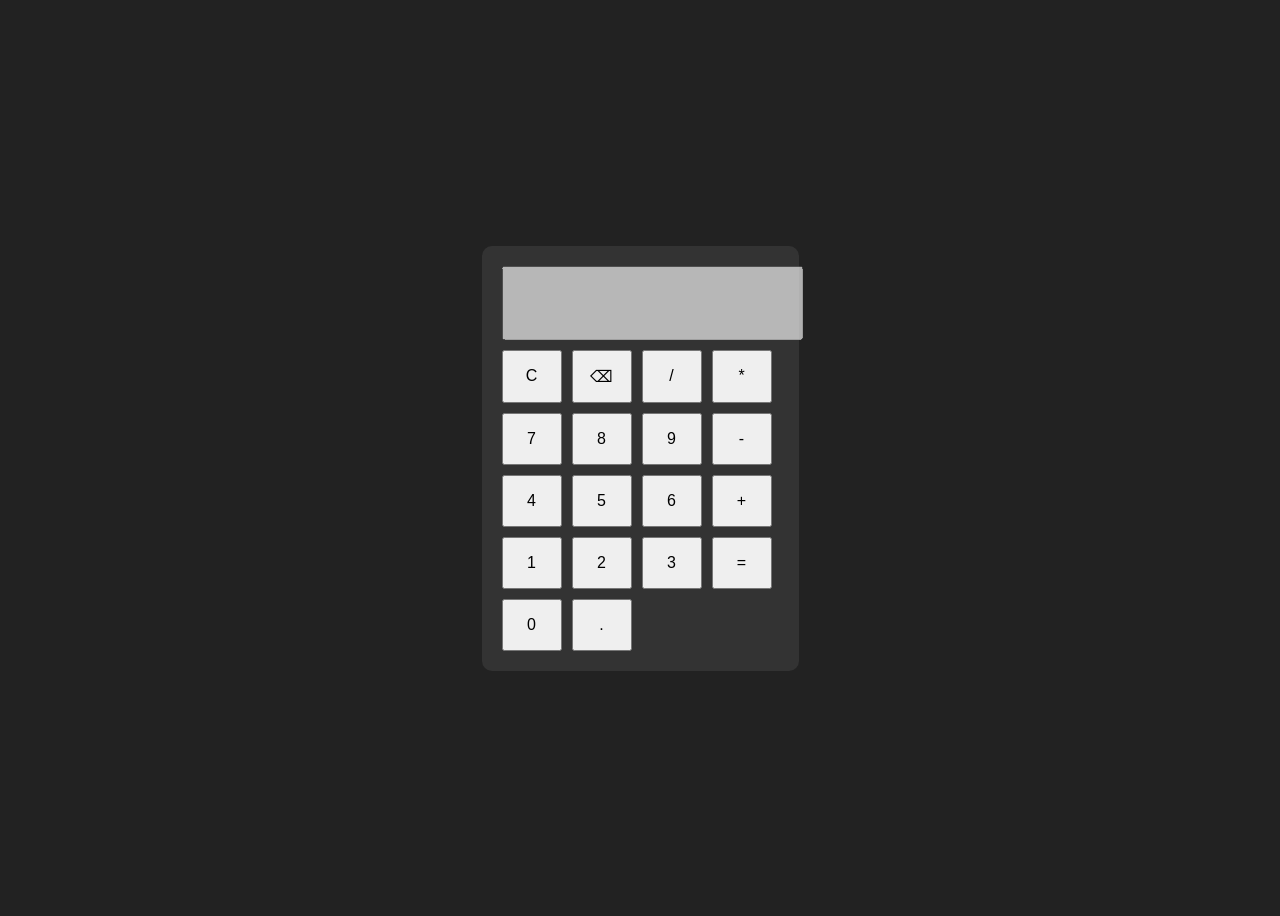
==== index.html @ 7a37e81c "Rename Calculator.html to index.html" ====
<!DOCTYPE html>
<html lang="en">
<head>
    <title>Calculator</title>
    <link rel="stylesheet" href="style.css">
</head>
<body>

<div class="calculator">
    <input type="text" id="display" disabled>

    <div class="buttons">
        <button onclick="clearDisplay()">C</button>
        <button onclick="deleteLast()">⌫</button>
        <button onclick="appendValue('/')">/</button>
        <button onclick="appendValue('*')">*</button>

        <button onclick="appendValue('7')">7</button>
        <button onclick="appendValue('8')">8</button>
        <button onclick="appendValue('9')">9</button>
        <button onclick="appendValue('-')">-</button>

        <button onclick="appendValue('4')">4</button>
        <button onclick="appendValue('5')">5</button>
        <button onclick="appendValue('6')">6</button>
        <button onclick="appendValue('+')">+</button>

        <button onclick="appendValue('1')">1</button>
        <button onclick="appendValue('2')">2</button>
        <button onclick="appendValue('3')">3</button>
        <button onclick="calculate()">=</button>

        <button onclick="appendValue('0')">0</button>
        <button onclick="appendValue('.')">.</button>
    </div>
</div>

<script src="script.js"></script>
</body>
</html>
---- style.css ----
body {
  display: flex;
  justify-content: center;
  align-items: center;
  height: 100vh;
  background: #222;
  font-family: Arial;
}

.calculator {
  background: #333;
  padding: 20px;
  border-radius: 10px;
}

#display {
  width: 100%;
  height: 50px;
  font-size: 20px;
  margin-bottom: 10px;
  text-align: right;
  padding: 10px;
}

.buttons {
  display: grid;
  grid-template-columns: repeat(4, 60px);
  gap: 10px;
}

button {
  padding: 15px;
  font-size: 16px;
  cursor: pointer;
}
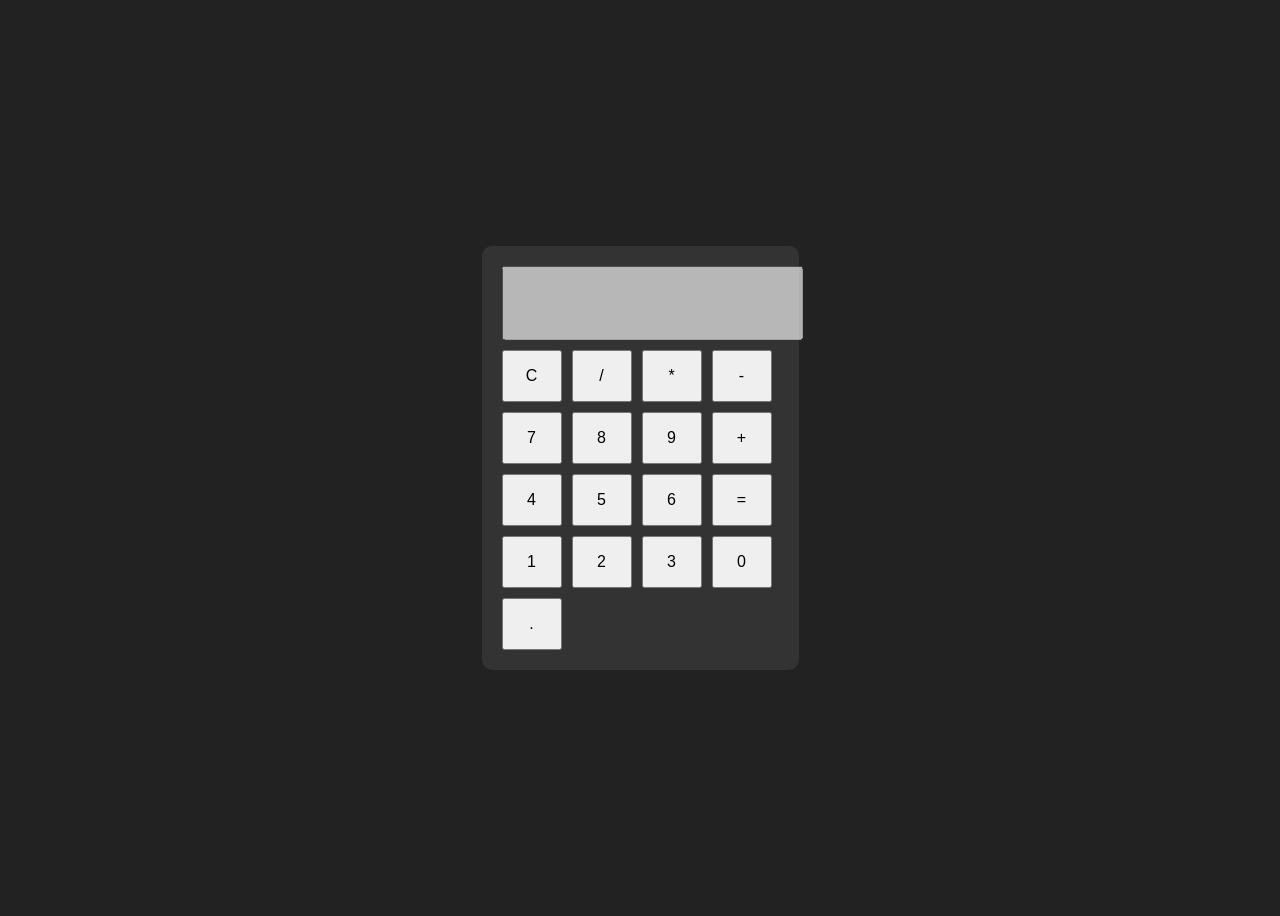
==== commit 238048b8: "Add meta charset and update button structure" ====
--- a/index.html
+++ b/index.html
@@ -1,40 +1,41 @@
 <!DOCTYPE html>
 <html lang="en">
 <head>
-    <title>Calculator</title>
-    <link rel="stylesheet" href="style.css">
+  <meta charset="UTF-8">
+  <title>Calculator</title>
+  <link rel="stylesheet" href="style.css">
 </head>
 <body>
 
 <div class="calculator">
-    <input type="text" id="display" disabled>
+  <input type="text" id="display" disabled>
 
-    <div class="buttons">
-        <button onclick="clearDisplay()">C</button>
-        <button onclick="deleteLast()">⌫</button>
-        <button onclick="appendValue('/')">/</button>
-        <button onclick="appendValue('*')">*</button>
+  <div class="buttons">
+    <button onclick="clearDisplay()">C</button>
+    <button onclick="appendValue('/')">/</button>
+    <button onclick="appendValue('*')">*</button>
+    <button onclick="appendValue('-')">-</button>
 
-        <button onclick="appendValue('7')">7</button>
-        <button onclick="appendValue('8')">8</button>
-        <button onclick="appendValue('9')">9</button>
-        <button onclick="appendValue('-')">-</button>
+    <button onclick="appendValue('7')">7</button>
+    <button onclick="appendValue('8')">8</button>
+    <button onclick="appendValue('9')">9</button>
+    <button onclick="appendValue('+')">+</button>
 
-        <button onclick="appendValue('4')">4</button>
-        <button onclick="appendValue('5')">5</button>
-        <button onclick="appendValue('6')">6</button>
-        <button onclick="appendValue('+')">+</button>
+    <button onclick="appendValue('4')">4</button>
+    <button onclick="appendValue('5')">5</button>
+    <button onclick="appendValue('6')">6</button>
+    <button onclick="calculate()">=</button>
 
-        <button onclick="appendValue('1')">1</button>
-        <button onclick="appendValue('2')">2</button>
-        <button onclick="appendValue('3')">3</button>
-        <button onclick="calculate()">=</button>
+    <button onclick="appendValue('1')">1</button>
+    <button onclick="appendValue('2')">2</button>
+    <button onclick="appendValue('3')">3</button>
 
-        <button onclick="appendValue('0')">0</button>
-        <button onclick="appendValue('.')">.</button>
-    </div>
+    <button onclick="appendValue('0')" class="zero">0</button>
+    <button onclick="appendValue('.')">.</button>
+  </div>
 </div>
 
 <script src="script.js"></script>
+
 </body>
 </html>
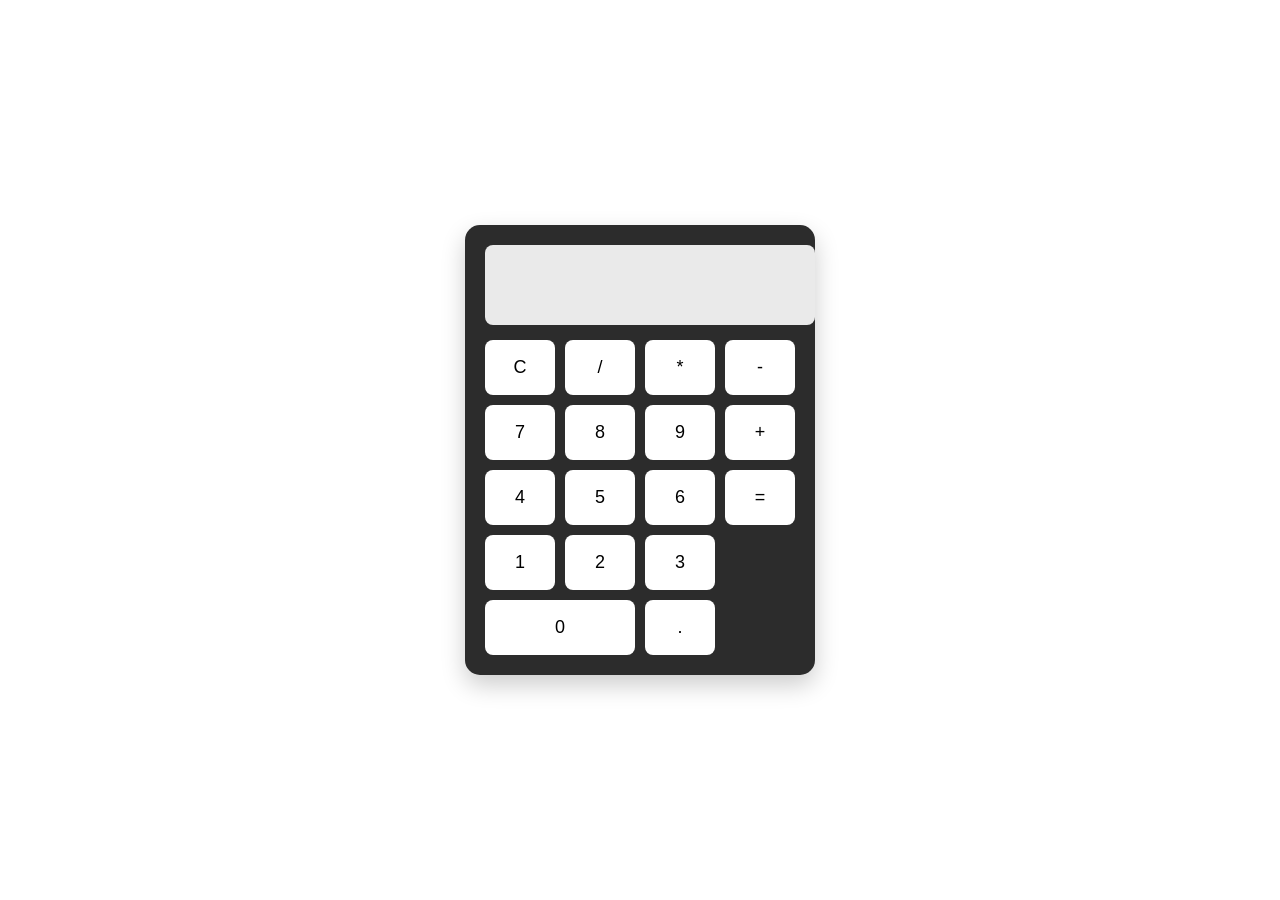
==== commit 5c9e06b8: "Enable input field in calculator Changed input field to be enabled for user input." ====
--- a/index.html
+++ b/index.html
@@ -8,7 +8,7 @@
 <body>
 
 <div class="calculator">
-  <input type="text" id="display" disabled>
+  <input type="text" id="display" >
 
   <div class="buttons">
     <button onclick="clearDisplay()">C</button>
--- a/style.css
+++ b/style.css
@@ -3,33 +3,50 @@
   justify-content: center;
   align-items: center;
   height: 100vh;
-  background: #222;
+  background: #ffffff;
+  margin: 0;
   font-family: Arial;
 }
 
 .calculator {
-  background: #333;
+  background: #2c2c2c;
   padding: 20px;
-  border-radius: 10px;
+  border-radius: 15px;
+  box-shadow: 0 10px 25px rgba(0,0,0,0.2);
 }
 
 #display {
   width: 100%;
-  height: 50px;
-  font-size: 20px;
-  margin-bottom: 10px;
+  height: 60px;
+  margin-bottom: 15px;
+  font-size: 22px;
   text-align: right;
   padding: 10px;
+  border: none;
+  border-radius: 8px;
+  background: #eaeaea;
 }
 
 .buttons {
   display: grid;
-  grid-template-columns: repeat(4, 60px);
+  grid-template-columns: repeat(4, 70px);
   gap: 10px;
 }
 
 button {
-  padding: 15px;
-  font-size: 16px;
+  height: 55px;
+  font-size: 18px;
+  border: none;
+  border-radius: 8px;
+  background: #ffffff;
   cursor: pointer;
+  transition: 0.2s;
 }
+
+button:hover {
+  background: #dcdcdc;
+}
+
+.zero {
+  grid-column: span 2;
+}
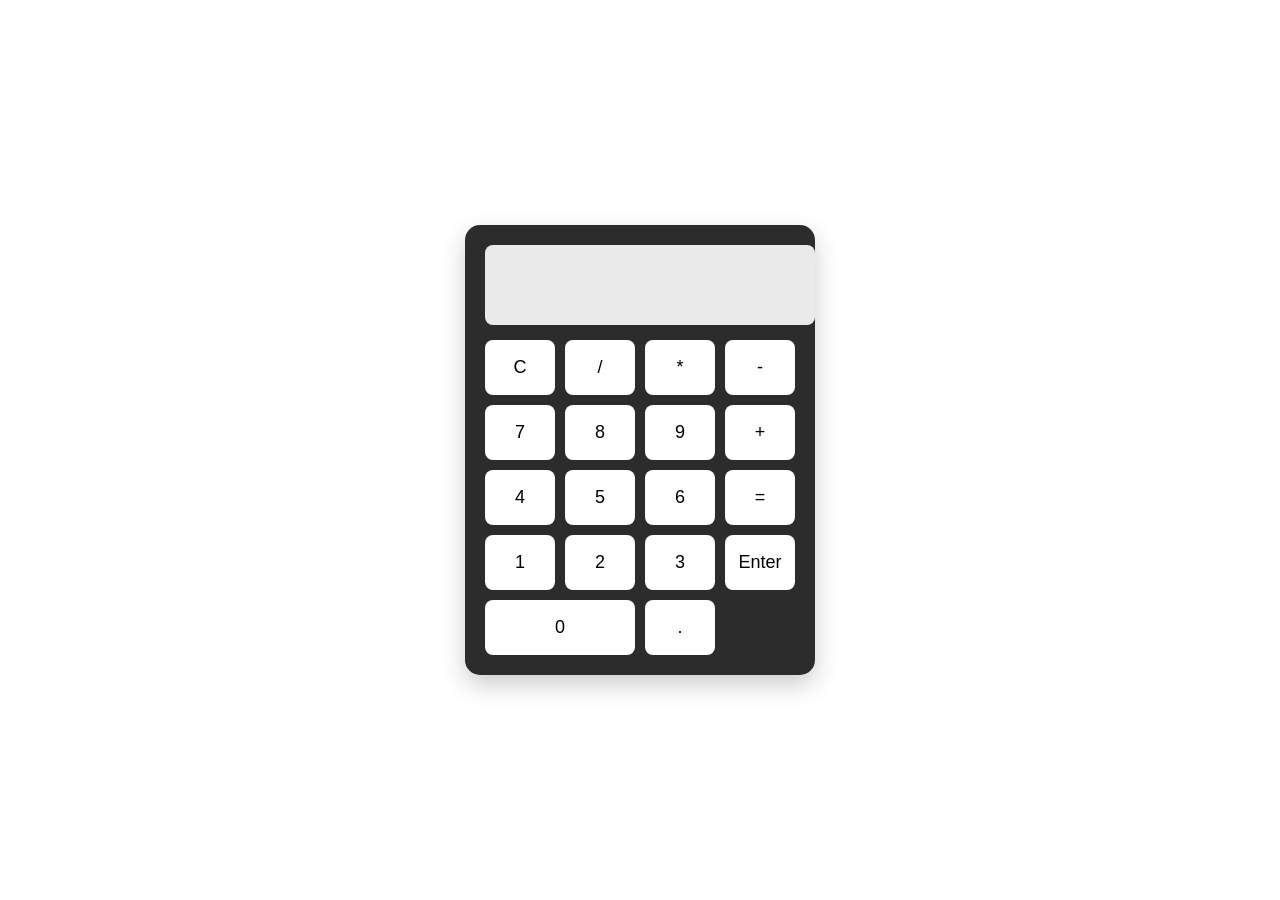
==== commit bcb92a16: "Update calculator buttons in index.html Replaced the 'calculate' button with an 'Enter' button for b" ====
--- a/index.html
+++ b/index.html
@@ -29,7 +29,8 @@
     <button onclick="appendValue('1')">1</button>
     <button onclick="appendValue('2')">2</button>
     <button onclick="appendValue('3')">3</button>
-
+    <button onclick="calculate()" class="enter">Enter</button>
+    
     <button onclick="appendValue('0')" class="zero">0</button>
     <button onclick="appendValue('.')">.</button>
   </div>
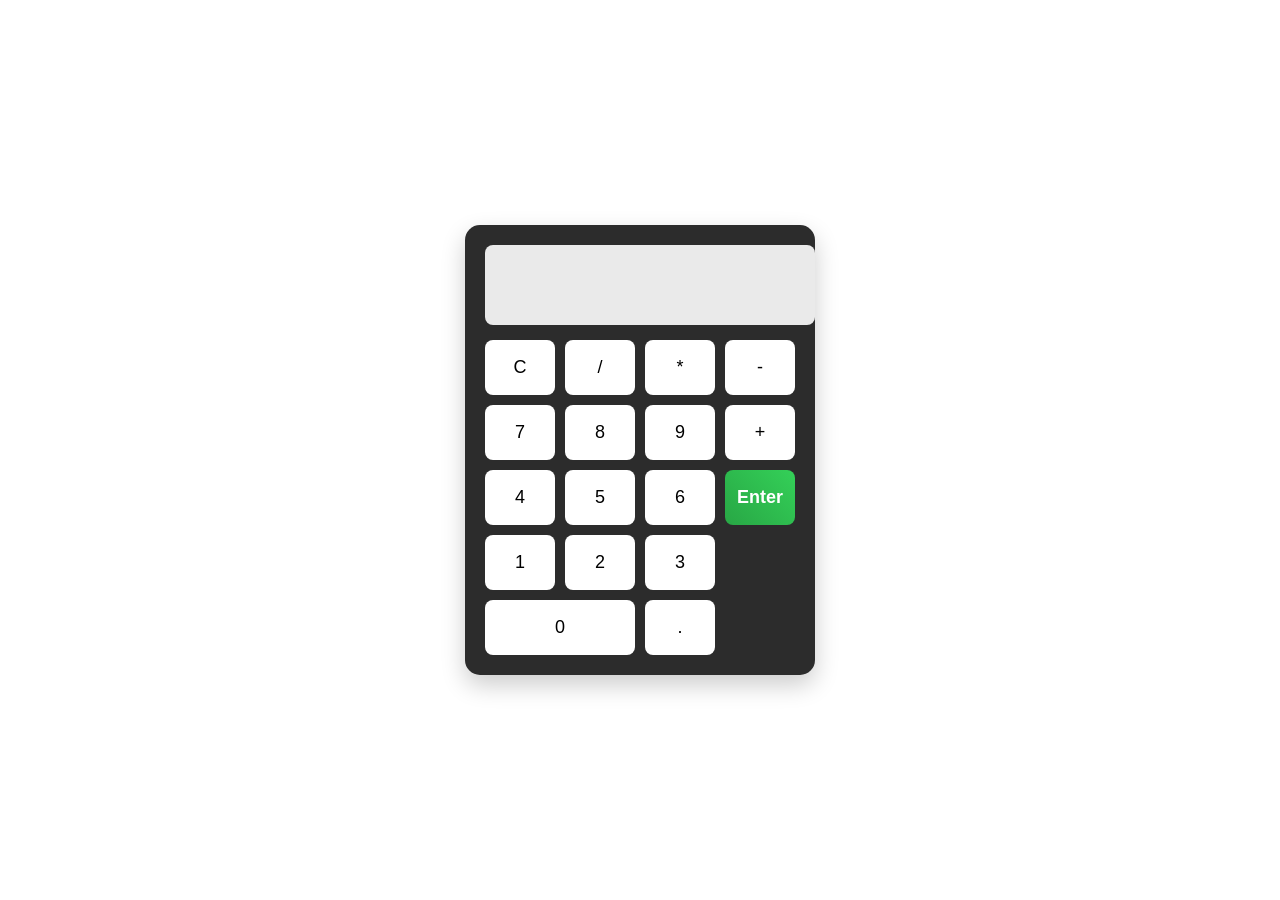
==== commit 359bb99c: "Fix HTML formatting in index.html" ====
--- a/index.html
+++ b/index.html
@@ -11,29 +11,28 @@
   <input type="text" id="display" >
 
   <div class="buttons">
-    <button onclick="clearDisplay()">C</button>
-    <button onclick="appendValue('/')">/</button>
-    <button onclick="appendValue('*')">*</button>
-    <button onclick="appendValue('-')">-</button>
+  <button onclick="clearDisplay()">C</button>
+  <button onclick="appendValue('/')">/</button>
+  <button onclick="appendValue('*')">*</button>
+  <button onclick="appendValue('-')">-</button>
 
-    <button onclick="appendValue('7')">7</button>
-    <button onclick="appendValue('8')">8</button>
-    <button onclick="appendValue('9')">9</button>
-    <button onclick="appendValue('+')">+</button>
+  <button onclick="appendValue('7')">7</button>
+  <button onclick="appendValue('8')">8</button>
+  <button onclick="appendValue('9')">9</button>
+  <button onclick="appendValue('+')">+</button>
 
-    <button onclick="appendValue('4')">4</button>
-    <button onclick="appendValue('5')">5</button>
-    <button onclick="appendValue('6')">6</button>
-    <button onclick="calculate()">=</button>
+  <button onclick="appendValue('4')">4</button>
+  <button onclick="appendValue('5')">5</button>
+  <button onclick="appendValue('6')">6</button>
+  <button onclick="calculate()" class="enter">Enter</button>
 
-    <button onclick="appendValue('1')">1</button>
-    <button onclick="appendValue('2')">2</button>
-    <button onclick="appendValue('3')">3</button>
-    <button onclick="calculate()" class="enter">Enter</button>
-    
-    <button onclick="appendValue('0')" class="zero">0</button>
-    <button onclick="appendValue('.')">.</button>
-  </div>
+  <button onclick="appendValue('1')">1</button>
+  <button onclick="appendValue('2')">2</button>
+  <button onclick="appendValue('3')">3</button>
+
+  <button onclick="appendValue('0')" class="zero">0</button>
+  <button onclick="appendValue('.')">.</button>
+</div>
 </div>
 
 <script src="script.js"></script>
--- a/style.css
+++ b/style.css
@@ -47,6 +47,16 @@
   background: #dcdcdc;
 }
 
+.enter {
+  background: linear-gradient(45deg, #28a745, #34d058);
+  color: white;
+  grid-row: span 2;
+  font-weight: bold;
+}
+
+.enter:hover {
+  background: #218838;
+}
 .zero {
   grid-column: span 2;
 }
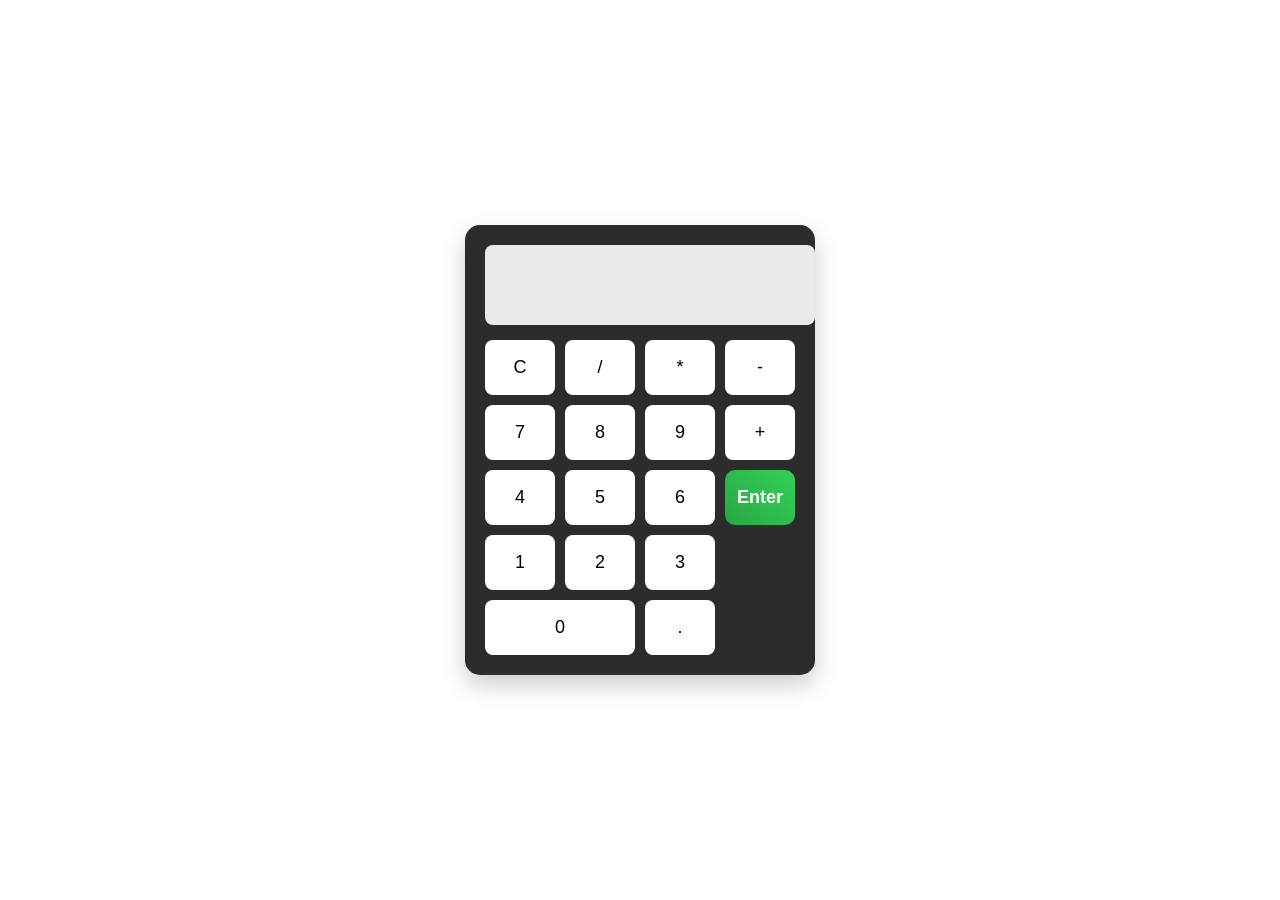
==== commit a259e6f2: "Fix HTML formatting and structure" ====
--- a/index.html
+++ b/index.html
@@ -10,7 +10,7 @@
 <div class="calculator">
   <input type="text" id="display" >
 
-  <div class="buttons">
+<div class="buttons">
   <button onclick="clearDisplay()">C</button>
   <button onclick="appendValue('/')">/</button>
   <button onclick="appendValue('*')">*</button>
--- a/style.css
+++ b/style.css
@@ -43,18 +43,20 @@
   transition: 0.2s;
 }
 
-button:hover {
+button: hover {
   background: #dcdcdc;
 }
 
 .enter {
+  grid-column: 4;      
+  grid-row: span 3;    
   background: linear-gradient(45deg, #28a745, #34d058);
   color: white;
-  grid-row: span 2;
   font-weight: bold;
+  border-radius: 10px;
 }
 
-.enter:hover {
+.enter: hover {
   background: #218838;
 }
 .zero {
